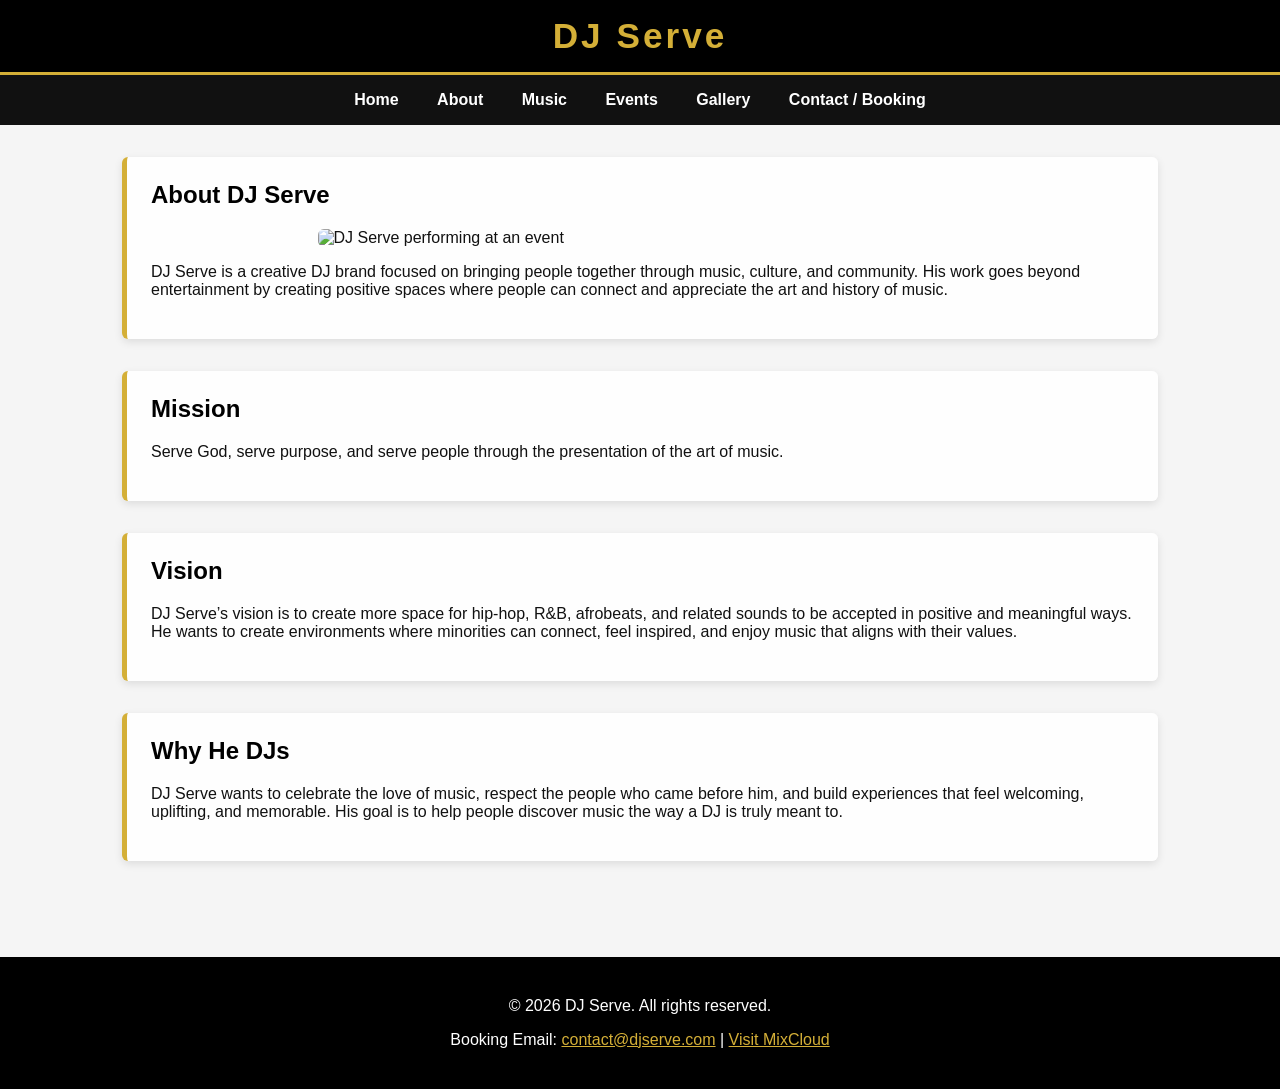
==== about.html @ 2992d767 "Add files via upload" ====
<!DOCTYPE html>
<html lang="en">
<head>
    <meta charset="utf-8">
    <meta name="description" content="Learn about DJ Serve, his mission, vision, and story.">
    <meta name="keywords" content="DJ Serve about, DJ story, mission, vision">
    <meta name="viewport" content="width=device-width, initial-scale=1.0">
    <title>DJ Serve | About</title>
    <link rel="stylesheet" href="style.css">
</head>

<body>

<header>
    <h1>DJ Serve</h1>
</header>

<nav>
    <ul>
        <li><a href="index.html">Home</a></li>
        <li><a href="about.html">About</a></li>
        <li><a href="music.html">Music</a></li>
        <li><a href="events.html">Events</a></li>
        <li><a href="gallery.html">Gallery</a></li>
        <li><a href="contact.html">Contact / Booking</a></li>
    </ul>
</nav>

<main>

<section class="section-card">

<h2>About DJ Serve</h2>

<img src="dj-serve.jpg" alt="DJ Serve performing at an event" class="image-full">

<p>
DJ Serve is a creative DJ brand focused on bringing people together through music, culture, and community.
His work goes beyond entertainment by creating positive spaces where people can connect and appreciate the
art and history of music.
</p>

</section>

<section class="section-card">

<h2>Mission</h2>

<p>
Serve God, serve purpose, and serve people through the presentation of the art of music.
</p>

</section>

<section class="section-card">

<h2>Vision</h2>

<p>
DJ Serve’s vision is to create more space for hip-hop, R&B, afrobeats, and related sounds to be accepted
in positive and meaningful ways. He wants to create environments where minorities can connect, feel inspired,
and enjoy music that aligns with their values.
</p>

</section>

<section class="section-card">

<h2>Why He DJs</h2>

<p>
DJ Serve wants to celebrate the love of music, respect the people who came before him, and build experiences
that feel welcoming, uplifting, and memorable. His goal is to help people discover music the way a DJ is
truly meant to.
</p>

</section>

</main>

<footer>

<p>&copy; 2026 DJ Serve. All rights reserved.</p>

<p>
Booking Email:
<a href="mailto:contact@djserve.com">contact@djserve.com</a> |
<a href="https://www.mixcloud.com/dj_serve11/" target="_blank">Visit MixCloud</a>
</p>

</footer>

</body>
</html>
---- style.css ----
* {
    box-sizing: border-box;
}

:root {
    --primary: #000000;
    --secondary: #d4af37;
    --background: #f5f5f5;
    --text: #111111;
    --panel: rgba(255, 255, 255, 0.92);
}

/* BODY - logo background */

body {
    margin: 0;
    font-family: Arial, Helvetica, sans-serif;

    background-color: #f5f5f5;
    background-image: url("serve-logo.png");

    background-repeat: no-repeat;
    background-position: center;
    background-size: 850px;

    background-attachment: fixed;

    color: var(--text);
}

/* HEADER */

header {
    background-color: black;
    border-bottom: 3px solid var(--secondary);
}

header h1 {
    margin: 0;
    text-align: center;
    padding: 1rem;
    color: var(--secondary);
    letter-spacing: 3px;
    font-size: 2.2rem;
}

/* NAVIGATION */

nav {
    background-color: #111;
}

nav ul {
    margin: 0;
    padding: 0;
    list-style: none;
    display: flex;
    justify-content: center;
    flex-wrap: wrap;
}

nav li {
    margin: 0;
}

nav a {
    display: block;
    padding: 1rem 1.2rem;
    text-decoration: none;
    color: white;
    font-weight: bold;
}

nav a:hover {
    background-color: var(--secondary);
    color: black;
}

/* MAIN CONTENT */

main {
    max-width: 1100px;
    margin: auto;
    padding: 2rem;
}

/* HERO SECTION */

.hero {
    background-image: url("hero.jpg");
    background-size: cover;
    background-position: center;
    background-repeat: no-repeat;

    min-height: 350px;

    display: flex;
    align-items: center;
    justify-content: center;
    text-align: center;
}

/* HERO TEXT */

.hero-text {
    text-align: center;
}

.hero-text h2 {
    color: #d4af37;
    font-size: 4rem;
    letter-spacing: 4px;
    text-shadow: 3px 3px 8px rgba(0,0,0,0.9);
}

.hero-text p {
    font-weight: bold;
    color: white;
    text-shadow: 2px 2px 6px rgba(0,0,0,0.8);
}

/* CONTENT CARDS */

.section-card {
    background: var(--panel);
    padding: 1.5rem;
    margin-bottom: 2rem;

    border-left: 5px solid var(--secondary);

    border-radius: 6px;

    box-shadow: 0 3px 8px rgba(0,0,0,0.1);
}

.section-card h2 {
    margin-top: 0;
    color: black;
}

/* ABOUT PAGE IMAGE */

.image-full {
    width: 100%;
    max-width: 650px;
    display: block;
    margin: 1rem auto;
    border-radius: 6px;
}

/* GRID LAYOUT */

.grid-2 {
    display: grid;
    grid-template-columns: 1fr 1fr;
    gap: 1.5rem;
}

/* TABLE */

table {
    width: 100%;
    border-collapse: collapse;
    background: rgba(255,255,255,0.95);
}

th,
td {
    border: 1px solid #ddd;
    padding: .75rem;
}

th {
    background: var(--secondary);
    color: black;
}

/* GALLERY */

.gallery-grid {
    display: grid;
    grid-template-columns: repeat(3, 1fr);
    gap: 1rem;
}

.gallery-grid img {
    width: 100%;
    height: 230px;
    object-fit: cover;
    border-radius: 6px;
}

/* FIX FOR GALLERY3 IMAGE (LOWERED SO FACE IS VISIBLE) */

.gallery3-fix {
    object-fit: cover;
    object-position: center 95%;
}

/* FORM */

form {
    background: rgba(255,255,255,0.95);
    padding: 1.5rem;
    border-radius: 6px;
}

label {
    display: block;
    margin-top: 1rem;
    font-weight: bold;
}

input,
select,
textarea {
    width: 100%;
    padding: .7rem;
    margin-top: .3rem;
    border: 1px solid #ccc;
    border-radius: 4px;
    font: inherit;
}

button {
    margin-top: 1rem;
    background: var(--secondary);
    border: none;
    padding: .8rem 1.4rem;
    font-weight: bold;
    cursor: pointer;
}

button:hover {
    background: black;
    color: white;
}

/* FOOTER */

footer {
    background: black;
    color: white;
    text-align: center;
    padding: 1.5rem;
    margin-top: 2rem;
}

footer a {
    color: var(--secondary);
}

/* MOBILE */

@media (max-width: 768px) {

    .grid-2 {
        grid-template-columns: 1fr;
    }

    .gallery-grid {
        grid-template-columns: 1fr;
    }

    nav ul {
        flex-direction: column;
    }

    body {
        background-size: 500px;
    }

}
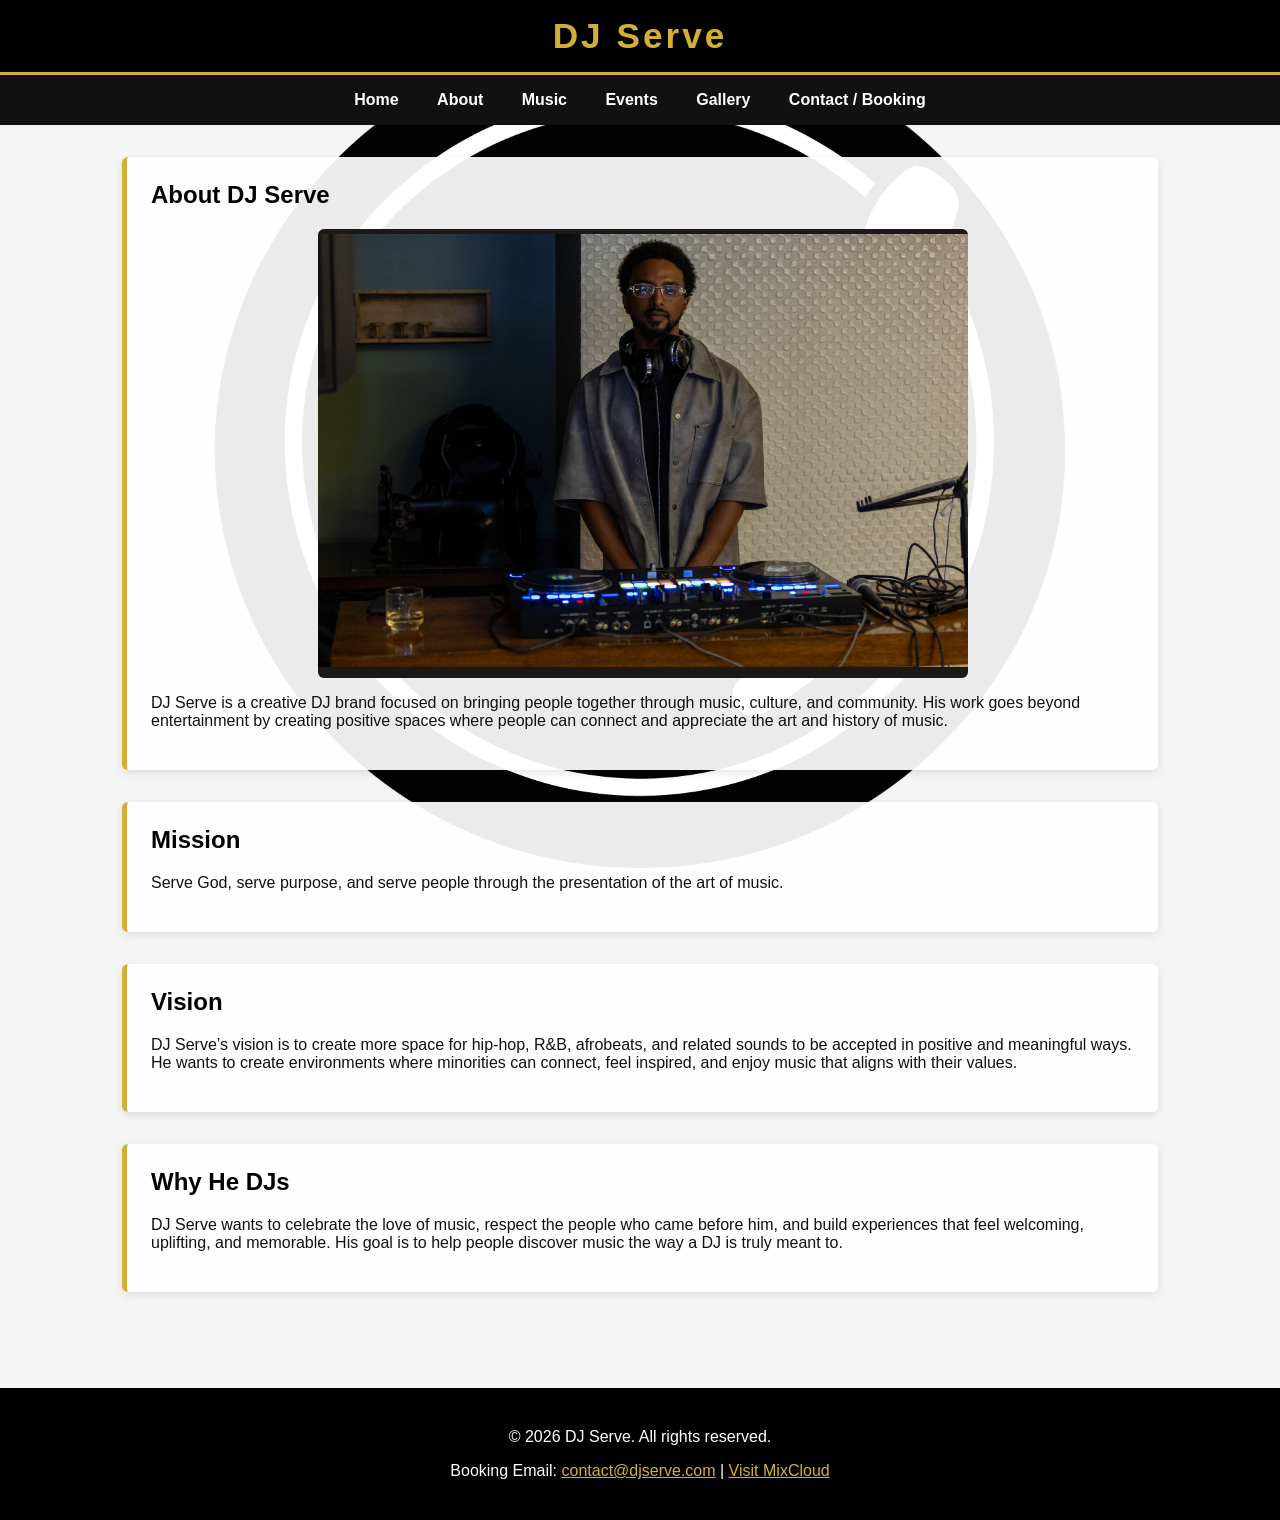
==== commit 1d4ba870: "Update about.html" ====
--- a/about.html
+++ b/about.html
@@ -1,6 +1,14 @@
 <!DOCTYPE html>
 <html lang="en">
-<head>
+<head> <!-- Google tag (gtag.js) -->
+<script async src="https://www.googletagmanager.com/gtag/js?id=G-XSHP8K4ZEV"></script>
+<script>
+  window.dataLayer = window.dataLayer || [];
+  function gtag(){dataLayer.push(arguments);}
+  gtag('js', new Date());
+
+  gtag('config', 'G-XSHP8K4ZEV');
+</script>
     <meta charset="utf-8">
     <meta name="description" content="Learn about DJ Serve, his mission, vision, and story.">
     <meta name="keywords" content="DJ Serve about, DJ story, mission, vision">
@@ -91,4 +99,4 @@
 </footer>
 
 </body>
-</html>+</html>
--- a/style.css
+++ b/style.css
@@ -10,8 +10,6 @@
     --panel: rgba(255, 255, 255, 0.92);
 }
 
-/* BODY - logo background */
-
 body {
     margin: 0;
     font-family: Arial, Helvetica, sans-serif;
@@ -27,8 +25,6 @@
 
     color: var(--text);
 }
-
-/* HEADER */
 
 header {
     background-color: black;
@@ -43,8 +39,6 @@
     letter-spacing: 3px;
     font-size: 2.2rem;
 }
-
-/* NAVIGATION */
 
 nav {
     background-color: #111;
@@ -76,15 +70,11 @@
     color: black;
 }
 
-/* MAIN CONTENT */
-
 main {
     max-width: 1100px;
     margin: auto;
     padding: 2rem;
 }
-
-/* HERO SECTION */
 
 .hero {
     background-image: url("hero.jpg");
@@ -100,8 +90,6 @@
     text-align: center;
 }
 
-/* HERO TEXT */
-
 .hero-text {
     text-align: center;
 }
@@ -119,8 +107,6 @@
     text-shadow: 2px 2px 6px rgba(0,0,0,0.8);
 }
 
-/* CONTENT CARDS */
-
 .section-card {
     background: var(--panel);
     padding: 1.5rem;
@@ -138,8 +124,6 @@
     color: black;
 }
 
-/* ABOUT PAGE IMAGE */
-
 .image-full {
     width: 100%;
     max-width: 650px;
@@ -148,7 +132,15 @@
     border-radius: 6px;
 }
 
-/* GRID LAYOUT */
+.home-video {
+    width: 100%;
+    max-width: 380px;
+    height: 220;
+    object-fit: cover;
+    display: block;
+    margin: 0.5rem auto;
+    border-radius: 6px;
+}
 
 .grid-2 {
     display: grid;
@@ -156,8 +148,6 @@
     gap: 1.5rem;
 }
 
-/* TABLE */
-
 table {
     width: 100%;
     border-collapse: collapse;
@@ -167,15 +157,13 @@
 th,
 td {
     border: 1px solid #ddd;
-    padding: .75rem;
+    padding: 0.1rem;
 }
 
 th {
     background: var(--secondary);
     color: black;
 }
-
-/* GALLERY */
 
 .gallery-grid {
     display: grid;
@@ -190,14 +178,10 @@
     border-radius: 6px;
 }
 
-/* FIX FOR GALLERY3 IMAGE (LOWERED SO FACE IS VISIBLE) */
-
 .gallery3-fix {
     object-fit: cover;
     object-position: center 95%;
 }
-
-/* FORM */
 
 form {
     background: rgba(255,255,255,0.95);
@@ -236,8 +220,6 @@
     color: white;
 }
 
-/* FOOTER */
-
 footer {
     background: black;
     color: white;
@@ -250,8 +232,6 @@
     color: var(--secondary);
 }
 
-/* MOBILE */
-
 @media (max-width: 768px) {
 
     .grid-2 {
@@ -270,4 +250,4 @@
         background-size: 500px;
     }
 
-}+}
